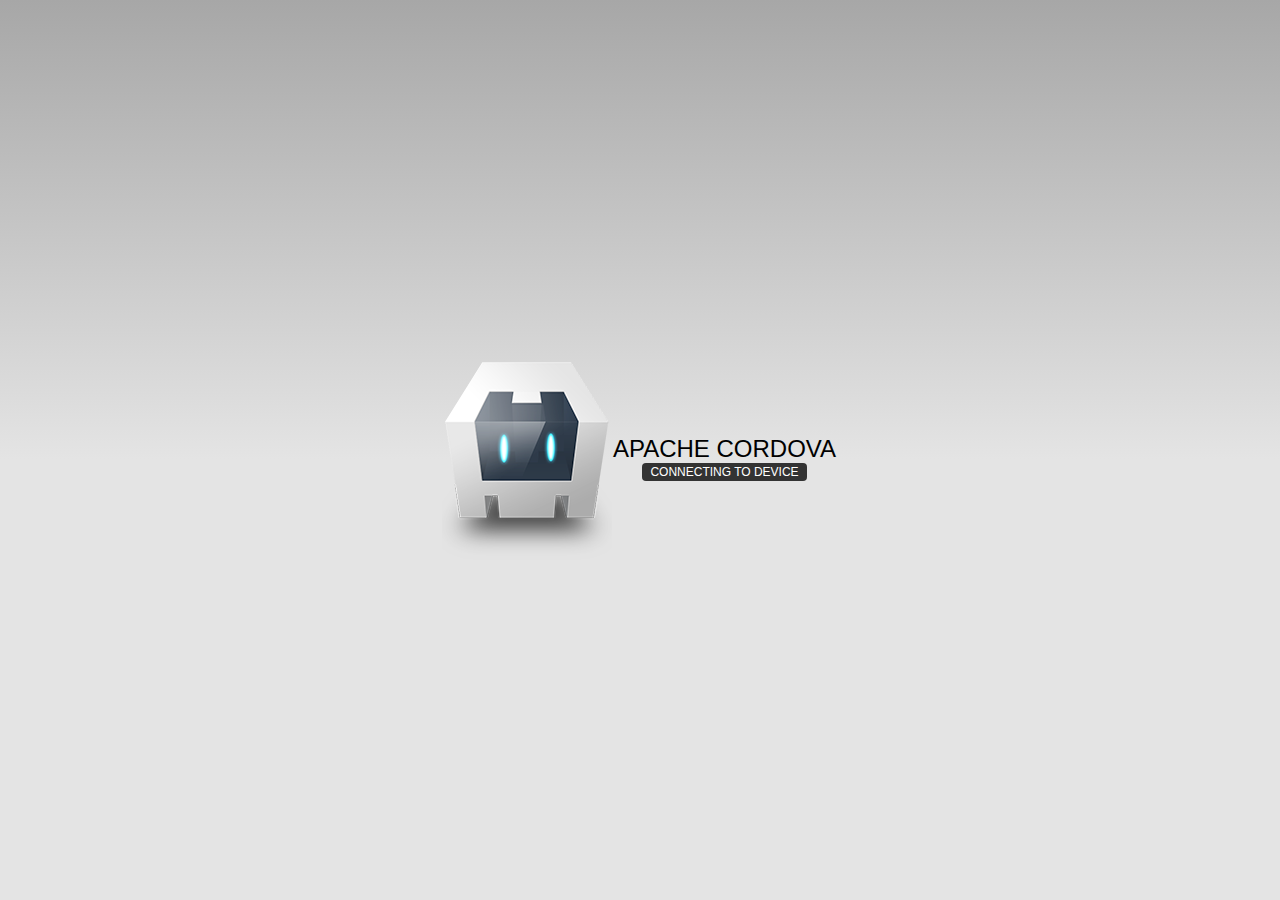
==== www/index.html @ e27c83be "first commit" ====
<!DOCTYPE html>
<!--
    Licensed to the Apache Software Foundation (ASF) under one
    or more contributor license agreements.  See the NOTICE file
    distributed with this work for additional information
    regarding copyright ownership.  The ASF licenses this file
    to you under the Apache License, Version 2.0 (the
    "License"); you may not use this file except in compliance
    with the License.  You may obtain a copy of the License at

    http://www.apache.org/licenses/LICENSE-2.0

    Unless required by applicable law or agreed to in writing,
    software distributed under the License is distributed on an
    "AS IS" BASIS, WITHOUT WARRANTIES OR CONDITIONS OF ANY
     KIND, either express or implied.  See the License for the
    specific language governing permissions and limitations
    under the License.
-->
<html>
    <head>
        <meta charset="utf-8" />
        <meta name="format-detection" content="telephone=no" />
        <!-- WARNING: for iOS 7, remove the width=device-width and height=device-height attributes. See https://issues.apache.org/jira/browse/CB-4323 -->
        <meta name="viewport" content="user-scalable=no, initial-scale=1, maximum-scale=1, minimum-scale=1, width=device-width, height=device-height, target-densitydpi=device-dpi" />
        <link rel="stylesheet" type="text/css" href="css/index.css" />
        <title>Hello World</title>
    </head>
    <body>
        <div class="app">
            <h1>Apache Cordova</h1>
            <div id="deviceready" class="blink">
                <p class="event listening">Connecting to Device</p>
                <p class="event received">Device is Ready</p>
            </div>
        </div>
        <script type="text/javascript" src="cordova.js"></script>
        <script type="text/javascript" src="js/index.js"></script>
        <script type="text/javascript">
            app.initialize();
        </script>
    </body>
</html>
---- www/css/index.css ----
/*
 * Licensed to the Apache Software Foundation (ASF) under one
 * or more contributor license agreements.  See the NOTICE file
 * distributed with this work for additional information
 * regarding copyright ownership.  The ASF licenses this file
 * to you under the Apache License, Version 2.0 (the
 * "License"); you may not use this file except in compliance
 * with the License.  You may obtain a copy of the License at
 *
 * http://www.apache.org/licenses/LICENSE-2.0
 *
 * Unless required by applicable law or agreed to in writing,
 * software distributed under the License is distributed on an
 * "AS IS" BASIS, WITHOUT WARRANTIES OR CONDITIONS OF ANY
 * KIND, either express or implied.  See the License for the
 * specific language governing permissions and limitations
 * under the License.
 */
* {
    -webkit-tap-highlight-color: rgba(0,0,0,0); /* make transparent link selection, adjust last value opacity 0 to 1.0 */
}

body {
    -webkit-touch-callout: none;                /* prevent callout to copy image, etc when tap to hold */
    -webkit-text-size-adjust: none;             /* prevent webkit from resizing text to fit */
    -webkit-user-select: none;                  /* prevent copy paste, to allow, change 'none' to 'text' */
    background-color:#E4E4E4;
    background-image:linear-gradient(top, #A7A7A7 0%, #E4E4E4 51%);
    background-image:-webkit-linear-gradient(top, #A7A7A7 0%, #E4E4E4 51%);
    background-image:-ms-linear-gradient(top, #A7A7A7 0%, #E4E4E4 51%);
    background-image:-webkit-gradient(
        linear,
        left top,
        left bottom,
        color-stop(0, #A7A7A7),
        color-stop(0.51, #E4E4E4)
    );
    background-attachment:fixed;
    font-family:'HelveticaNeue-Light', 'HelveticaNeue', Helvetica, Arial, sans-serif;
    font-size:12px;
    height:100%;
    margin:0px;
    padding:0px;
    text-transform:uppercase;
    width:100%;
}

/* Portrait layout (default) */
.app {
    background:url(../img/logo.png) no-repeat center top; /* 170px x 200px */
    position:absolute;             /* position in the center of the screen */
    left:50%;
    top:50%;
    height:50px;                   /* text area height */
    width:225px;                   /* text area width */
    text-align:center;
    padding:180px 0px 0px 0px;     /* image height is 200px (bottom 20px are overlapped with text) */
    margin:-115px 0px 0px -112px;  /* offset vertical: half of image height and text area height */
                                   /* offset horizontal: half of text area width */
}

/* Landscape layout (with min-width) */
@media screen and (min-aspect-ratio: 1/1) and (min-width:400px) {
    .app {
        background-position:left center;
        padding:75px 0px 75px 170px;  /* padding-top + padding-bottom + text area = image height */
        margin:-90px 0px 0px -198px;  /* offset vertical: half of image height */
                                      /* offset horizontal: half of image width and text area width */
    }
}

h1 {
    font-size:24px;
    font-weight:normal;
    margin:0px;
    overflow:visible;
    padding:0px;
    text-align:center;
}

.event {
    border-radius:4px;
    -webkit-border-radius:4px;
    color:#FFFFFF;
    font-size:12px;
    margin:0px 30px;
    padding:2px 0px;
}

.event.listening {
    background-color:#333333;
    display:block;
}

.event.received {
    background-color:#4B946A;
    display:none;
}

@keyframes fade {
    from { opacity: 1.0; }
    50% { opacity: 0.4; }
    to { opacity: 1.0; }
}
 
@-webkit-keyframes fade {
    from { opacity: 1.0; }
    50% { opacity: 0.4; }
    to { opacity: 1.0; }
}
 
.blink {
    animation:fade 3000ms infinite;
    -webkit-animation:fade 3000ms infinite;
}
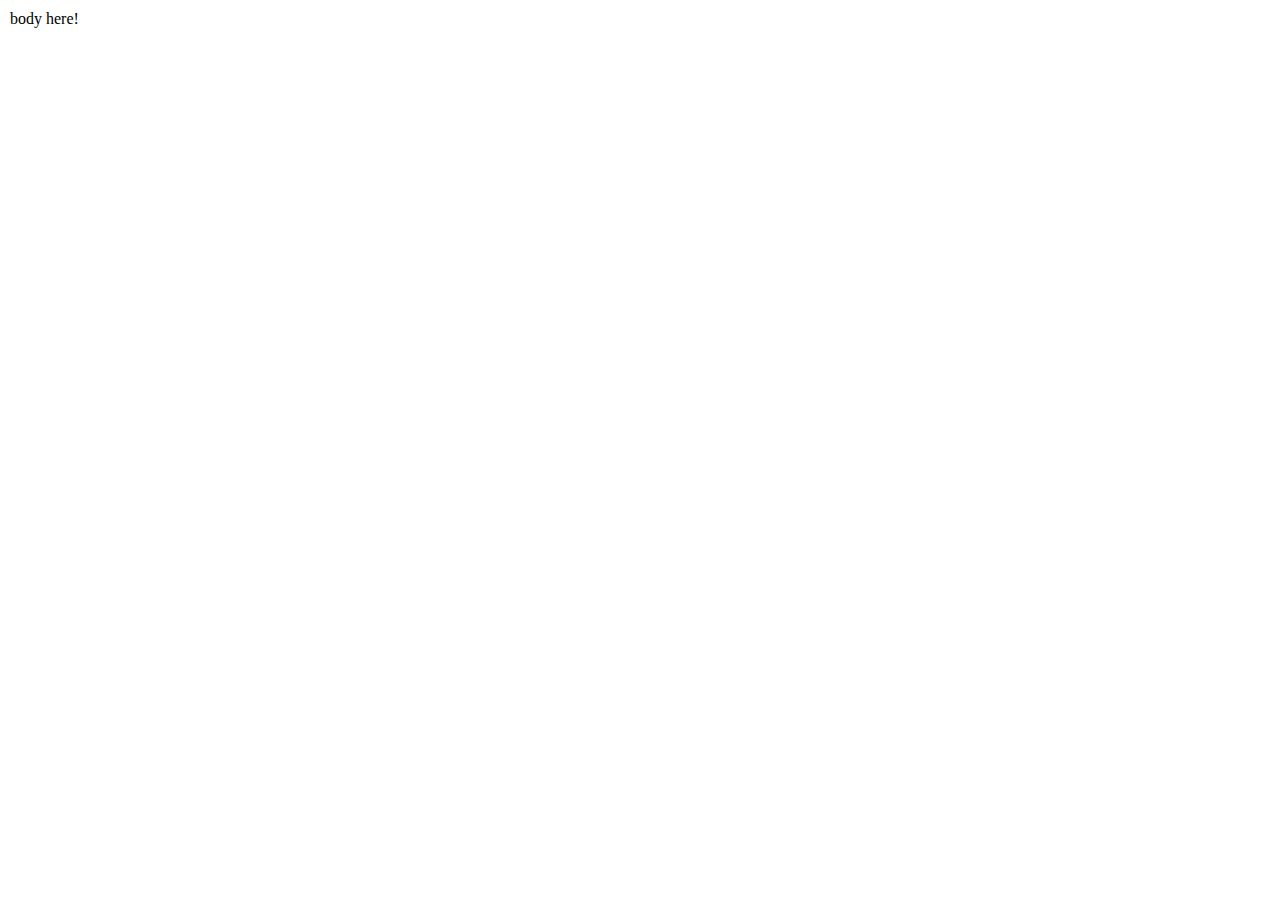
==== commit 77393fb4: "add sliding view" ====
--- a/www/index.html
+++ b/www/index.html
@@ -19,21 +19,42 @@
 -->
 <html>
     <head>
+        <title>C.D. Ciudad de Leganés</title>
         <meta charset="utf-8" />
         <meta name="format-detection" content="telephone=no" />
         <!-- WARNING: for iOS 7, remove the width=device-width and height=device-height attributes. See https://issues.apache.org/jira/browse/CB-4323 -->
         <meta name="viewport" content="user-scalable=no, initial-scale=1, maximum-scale=1, minimum-scale=1, width=device-width, height=device-height, target-densitydpi=device-dpi" />
-        <link rel="stylesheet" type="text/css" href="css/index.css" />
-        <title>Hello World</title>
+        <script src="js/jquery-1.10.2.js"></script>
+        <script src="js/jquery.animate-enhanced.js"></script>
+        <script src="js/slidingview.js"></script>
+        <link rel="stylesheet" href="css/slidingview.css" type="text/css" />
+        <script>
+            $(document).ready( function() {
+                
+                //Setup the ViewNavigator
+                new SlidingView( 'sidebar', 'body' );   
+            } );
+        </script>
+        
+        <style>
+            #sidebar {
+                background-color: red;
+                padding:10px;
+            }
+            #body {
+                background-color: white;
+                padding:10px;
+            }
+        </style>
+    
     </head>
     <body>
-        <div class="app">
-            <h1>Apache Cordova</h1>
-            <div id="deviceready" class="blink">
-                <p class="event listening">Connecting to Device</p>
-                <p class="event received">Device is Ready</p>
-            </div>
+    
+        <div class="slidingview_wrapper">
+            <div id="sidebar">sidebar here!</div>
+            <div id="body">body here!</div>
         </div>
+    
         <script type="text/javascript" src="cordova.js"></script>
         <script type="text/javascript" src="js/index.js"></script>
         <script type="text/javascript">
--- a/www/css/slidingview.css
+++ b/www/css/slidingview.css
@@ -0,0 +1,68 @@
+/*
+THIS SOFTWARE IS PROVIDED BY ANDREW M. TRICE ''AS IS'' AND ANY EXPRESS OR IMPLIED
+WARRANTIES, INCLUDING, BUT NOT LIMITED TO, THE IMPLIED WARRANTIES OF MERCHANTABILITY AND
+FITNESS FOR A PARTICULAR PURPOSE ARE DISCLAIMED. IN NO EVENT SHALL ANDREW M. TRICE OR
+CONTRIBUTORS BE LIABLE FOR ANY DIRECT, INDIRECT, INCIDENTAL, SPECIAL, EXEMPLARY, OR
+CONSEQUENTIAL DAMAGES (INCLUDING, BUT NOT LIMITED TO, PROCUREMENT OF SUBSTITUTE GOODS OR
+SERVICES; LOSS OF USE, DATA, OR PROFITS; OR BUSINESS INTERRUPTION) HOWEVER CAUSED AND ON
+ANY THEORY OF LIABILITY, WHETHER IN CONTRACT, STRICT LIABILITY, OR TORT (INCLUDING
+NEGLIGENCE OR OTHERWISE) ARISING IN ANY WAY OUT OF THE USE OF THIS SOFTWARE, EVEN IF
+ADVISED OF THE POSSIBILITY OF SUCH DAMAGE.
+*/
+
+* {
+-webkit-touch-callout: none;
+-webkit-user-select: none;
+}
+
+input,
+textarea {
+	-webkit-touch-callout: auto;
+	-webkit-user-select: auto;
+}
+
+body {
+	position:absolute;
+	top:0px;
+	bottom:0px;
+	left:0px;
+	right:0px;
+	overflow: hidden;
+	padding: 0px;
+	margin: 0px;
+	background-color:#555;
+	overflow:hidden;
+}
+
+.slidingview_sidebar {
+	position:absolute;
+	width:250px;
+	left:0px;
+	top:0px;
+	bottom:0px;
+	transform: translate3d(0,0,0);
+	-webkit-transform: translate3d(0,0,0);
+	overflow:hidden;
+}
+
+.slidingview_body {
+	position:absolute;
+	left:0px;
+	top:0px;
+	bottom:0px;
+	transform: translate3d(0,0,0);
+	-webkit-transform: translate3d(0,0,0);
+	overflow:hidden;
+}
+
+
+.slidingview_wrapper {
+	position:absolute;
+	top:0px;
+	bottom:0px;
+	left:0px;
+	right:0px;
+	overflow: hidden;
+	padding: 0px;
+	margin: 0px;
+}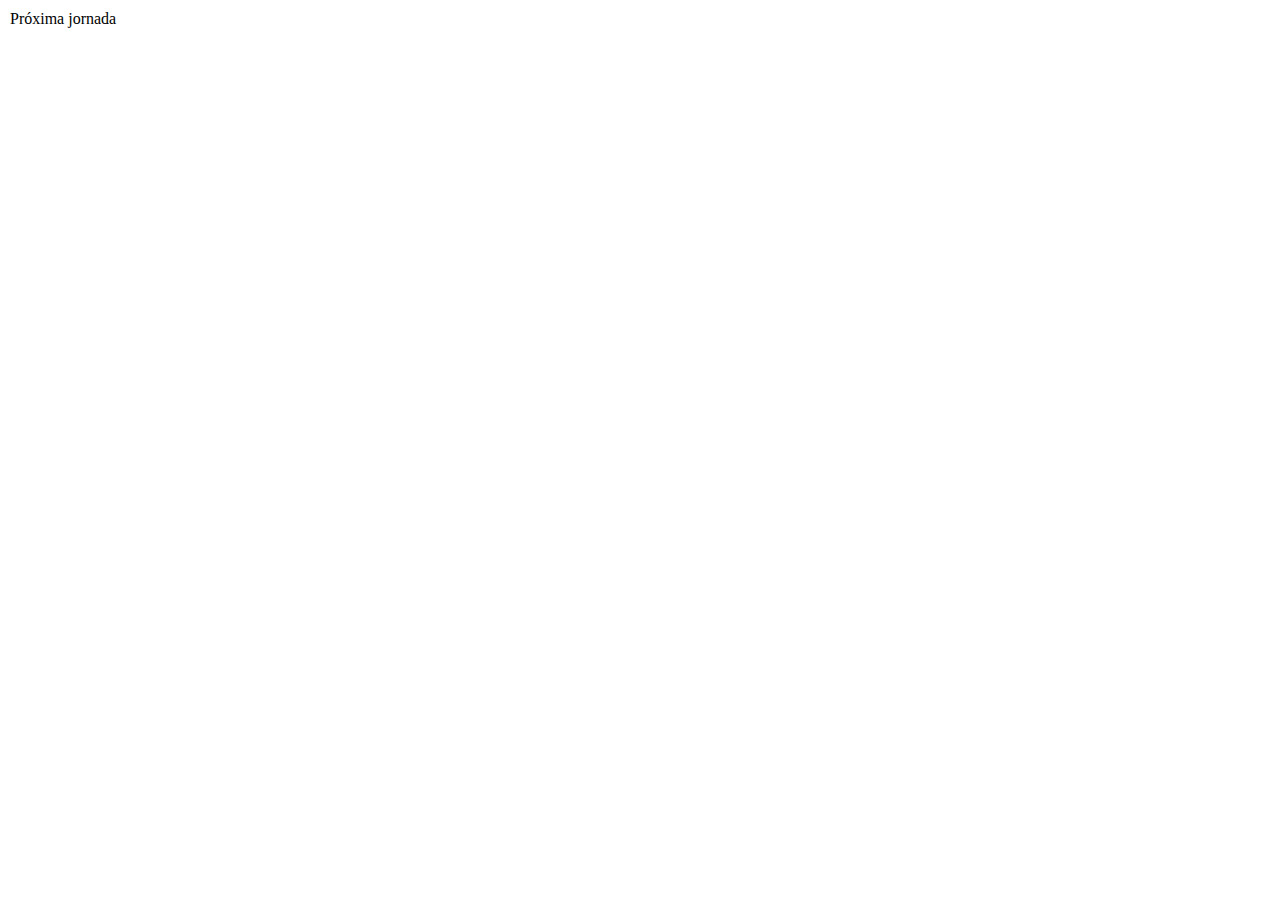
==== commit e237ce9e: "add menu sections and html resources" ====
--- a/www/index.html
+++ b/www/index.html
@@ -23,16 +23,19 @@
         <meta charset="utf-8" />
         <meta name="format-detection" content="telephone=no" />
         <!-- WARNING: for iOS 7, remove the width=device-width and height=device-height attributes. See https://issues.apache.org/jira/browse/CB-4323 -->
-        <meta name="viewport" content="user-scalable=no, initial-scale=1, maximum-scale=1, minimum-scale=1, width=device-width, height=device-height, target-densitydpi=device-dpi" />
+        <meta name="viewport" content="user-scalable=no, initial-scale=1, maximum-scale=1, minimum-scale=1, width=device-width, height=device-height" />
         <script src="js/jquery-1.10.2.js"></script>
         <script src="js/jquery.animate-enhanced.js"></script>
         <script src="js/slidingview.js"></script>
         <link rel="stylesheet" href="css/slidingview.css" type="text/css" />
         <script>
+
+            var slide;
+
             $(document).ready( function() {
-                
                 //Setup the ViewNavigator
-                new SlidingView( 'sidebar', 'body' );   
+                slide = new SlidingView( 'sidebar', 'body' );
+                $( "#body" ).load("html/next.html");   
             } );
         </script>
         
@@ -51,8 +54,18 @@
     <body>
     
         <div class="slidingview_wrapper">
-            <div id="sidebar">sidebar here!</div>
-            <div id="body">body here!</div>
+            <div id="sidebar">
+                <ul>
+                    <li id="next">Próxima jornada</li>
+                    <li id="results">Resultados</li>
+                    <li id="table">Clasificación</li>
+                    <li id="scorers">Goleadores</li>
+                    <li id="schedule">Calendario</li>
+                    <li id="gallery">Galería</li>
+                    <li id="us">Quiénes somos</li>
+                </ul>
+            </div>
+            <div id="body"></div>
         </div>
     
         <script type="text/javascript" src="cordova.js"></script>
@@ -60,5 +73,36 @@
         <script type="text/javascript">
             app.initialize();
         </script>
+
+        <script>
+            $( "#next" ).click(function() {
+                $( "#body" ).load("html/next.html");
+                slide.close();
+            });
+            $( "#results" ).click(function() {
+                $( "#body" ).load("html/results.html");
+                slide.close();
+            });
+            $( "#table" ).click(function() {
+                $( "#body" ).load("html/table.html");
+                slide.close();
+            });
+            $( "#scorers" ).click(function() {
+                $( "#body" ).load("html/scorers.html");
+                slide.close();
+            });
+            $( "#schedule" ).click(function() {
+                $( "#body" ).load("html/schedule.html");
+                slide.close();
+            });
+            $( "#gallery" ).click(function() {
+                $( "#body" ).load("html/gallery.html");
+                slide.close();
+            });
+            $( "#us" ).click(function() {
+                $( "#body" ).load("html/us.html");
+                slide.close();
+            });
+        </script>
     </body>
 </html>
